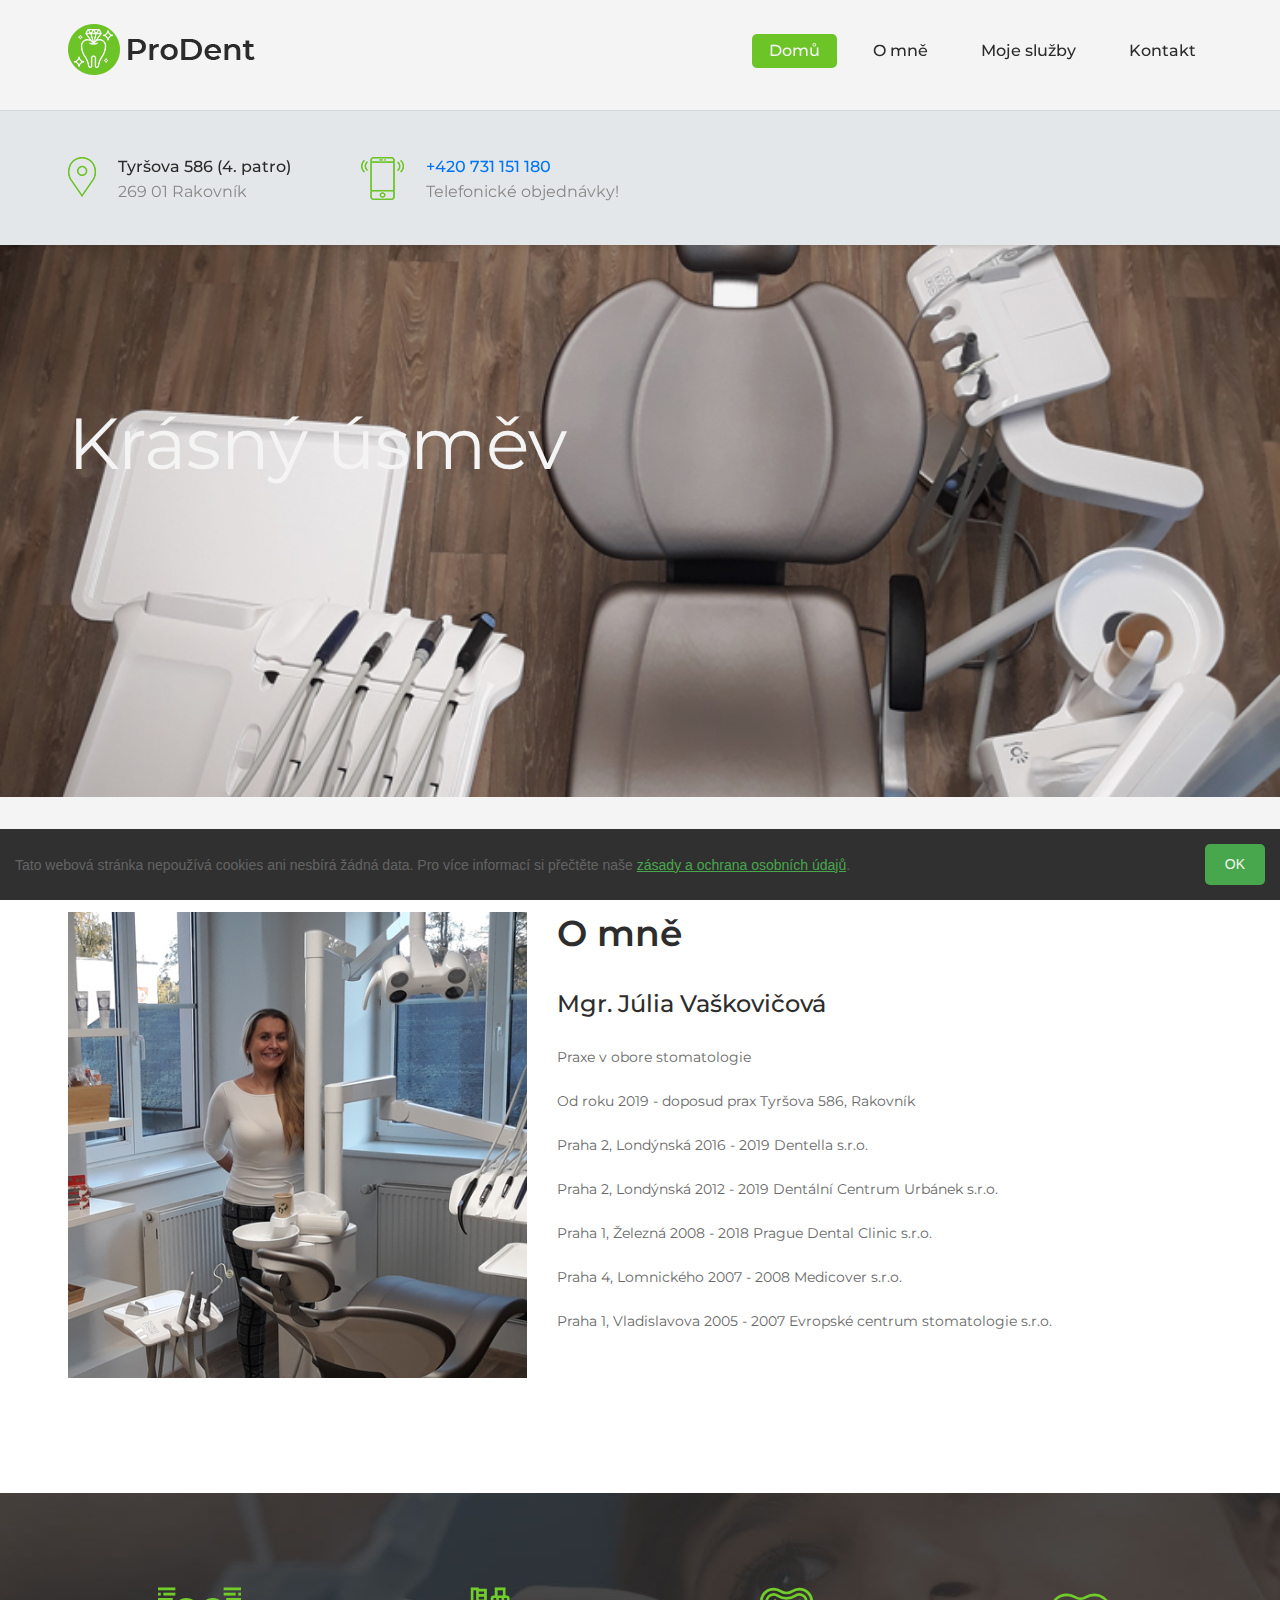
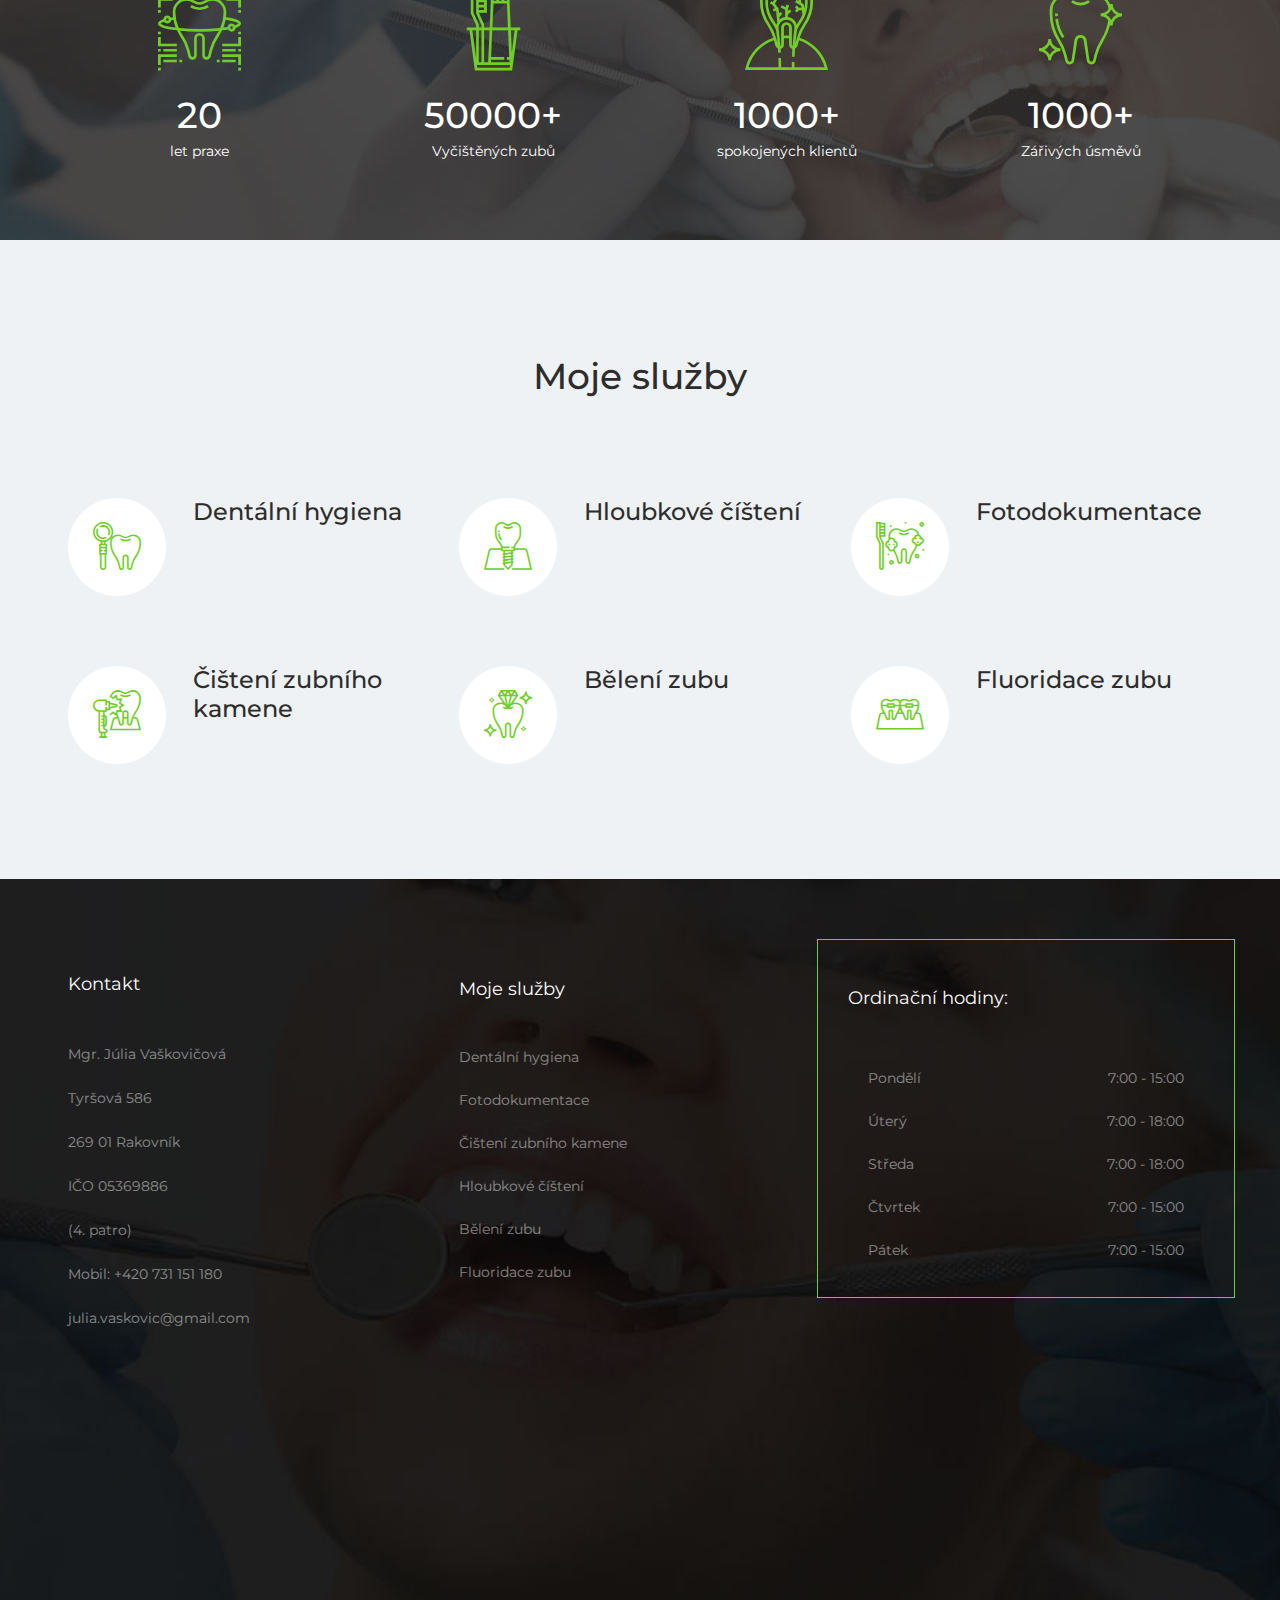
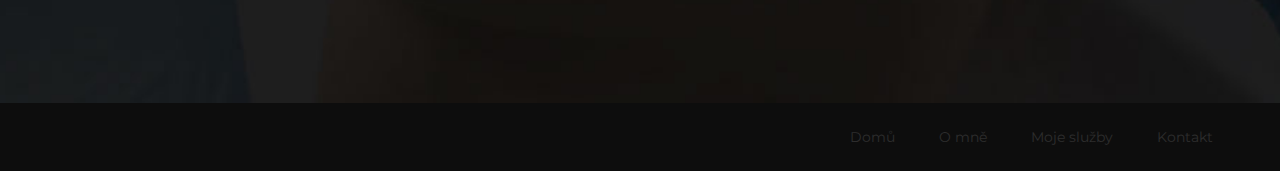
==== index.html @ 713c908b "Add files via upload" ====
<!DOCTYPE html>
<html lang="cs">
<head>
    <title>Dentální hygiena - Mgr. Júlia Vaškovičová</title>
    <meta charset="UTF-8">
    <meta name="description" content="Dentální hygiena v centru Rakovníka. Mějte krásné zuby díky dentální hygieně pro dospělé a děti. Příjemné prostředí, individuální přístup. Mobil 731 151 180">
    <meta name="keywords" content="dentální hygiena, dentální hygiena v Rakovníku">
    <meta name="viewport" content="width=device-width, initial-scale=1.0">
    <!-- Favicon -->   
    <link href="img/favicon.ico" rel="shortcut icon"/>

    <!-- Google Font -->   
    <link href="https://fonts.googleapis.com/css?family=Montserrat:400,400i,500,500i,600,600i,700,700i" rel="stylesheet">

    <!-- Stylesheets -->
    <link rel="stylesheet" href="css/bootstrap.min.css"/>
    <link rel="stylesheet" href="css/font-awesome.min.css"/>
    <link rel="stylesheet" href="css/flaticon.css"/>
    <link rel="stylesheet" href="css/owl.carousel.css"/>
    <link rel="stylesheet" href="css/style.css"/>
    <link rel="stylesheet" href="css/animate.css"/>

    <!--[if lt IE 9]>
      <script src="https://oss.maxcdn.com/html5shiv/3.7.2/html5shiv.min.js"></script>
      <script src="https://oss.maxcdn.com/respond/1.4.2/respond.min.js"></script>
    <![endif]-->
</head>
<body>
	<!-- Page Preloder -->
	<div id="preloder">
		<div class="loader"></div>
	</div>
	
	<!-- Header section -->
	<header class="header-section">
		<div class="container">
			<!-- Site Logo -->
			<a href="https://dentalnihygienarakovnik.cz" class="site-logo">
				<img src="img/logo.png" alt="">
			</a>
			<!-- responsive -->
			<div class="nav-switch">
				<i class="fa fa-bars"></i>
			</div>
			<!-- Main Menu -->
			<ul class="main-menu">
				<li class="active"><a href="index.html" >Domů</a></li>
				<li><a href="#o-mne">O mně</a></li>
				<li><a href="#moje-sluzby">Moje služby</a></li>
				<li><a href="#kontakt">Kontakt</a></li>
			</ul>
		</div>
		<div class="header-info">
			<div class="container">
				<div class="row">
					<div class="col-lg-3 col-md-6 hi-item">
						<div class="hs-icon">
							<img src="img/icons/map-marker.png" alt="">
						</div>
                          <a href="https://www.google.com/maps/search/?api=1&query=Tyršova+586,+269+01+Rakovník" target="_blank">
                              <div class="hi-content">
                                  <h6>Tyršova 586 (4. patro)</h6>
                                  <p>269 01 Rakovník</p>
                              </div>
                          </a>
					</div>
					<div class="col-lg-3 col-md-6 hi-item">
						<div class="hs-icon">
							<img src="img/icons/phone.png" alt="">
						</div>
						<div class="hi-content">
							<h6><a href="tel:+420 731 151 180">+420 731 151 180</h6>
							<p>Telefonické objednávky!</p>
						</div>
					</div>
				</div>
			</div>
		</div>
	</header>
	<!-- Header section end -->
                                                                                                                                                                                                                                  
	<!-- Hero section -->
	<section class="hero-section">
		<div class="hero-slider owl-carousel">

			<div class="hs-item set-bg text-white" data-setbg="img/slide-1.jpg">
				<div class="container">
					<div class="row">
						<div class="col-xl-7">
							<h2>Krásný úsměv</h2>
							

						</div>
					</div>
				</div>
			</div>
		</div>
	</section>
	<!-- Hero section end -->

	<!-- About section -->
	<section class="about-section spad">
		<div class="container">
			<div class="row">
				<div class="col-lg-5">
					<img src="img/about.jpg" alt="">
				</div>
				<div class="col-lg-7 about-text">
					<h2 id="o-mne">O mně</h2> 
            <h4> Mgr. Júlia Vaškovičová </h4></br>
			<p>Praxe v obore stomatologie</p>
            <p>Od roku 2019 - doposud prax Tyršova 586, Rakovník</p>
            <p>Praha 2,  Londýnská      2016  - 2019 Dentella s.r.o.</p>
            <p>Praha 2, Londýnská       2012 - 2019  Dentální Centrum Urbánek s.r.o.</p>
            <p>Praha 1, Železná            2008  - 2018 Prague Dental Clinic s.r.o.</p>
            <p>Praha 4, Lomnického    2007 - 2008  Medicover s.r.o.</p>
            <p>Praha 1,  Vladislavova  2005 - 2007 Evropské centrum stomatologie s.r.o.</p>
				</div>
			</div>
		</div>
	</section>
	<!-- About section end -->


	<!-- Facts section -->
	<section class="facts-section set-bg" data-setbg="img/facts-bg.jpg">
		<div class="container">
			<div class="row">
				<div class="col-md-3 col-sm-6 fact">
					<i class="flaticon-003-tooth-3"></i>
					<h2>20</h2>
					<p>let praxe</p>
				</div>
				<div class="col-md-3 col-sm-6 fact">
					<i class="flaticon-002-toothbrush-1"></i>
					<h2>50000+</h2>
					<p>Vyčištěných zubů</p>
				</div>
				<div class="col-md-3 col-sm-6 fact">
					<i class="flaticon-030-tooth"></i>
					<h2>1000+</h2>
					<p>spokojených klientů</p>
				</div>
				<div class="col-md-3 col-sm-6 fact">
					<i class="flaticon-023-tooth-1"></i>
					<h2>1000+</h2>
					<p>Zářivých úsměvů</p>
				</div>
			</div>
		</div>
	</section>
	<!-- Facts section end -->

	<!-- Services section -->
	<section class="services-section spad">
		<div class="container">
			<div class="section-title text-center">
				<h2 id="moje-sluzby">Moje služby</h2>
			</div>
			<div class="row">
				<div class="col-lg-4 col-md-6 service">
					<div class="service-icon">
						<i class="flaticon-020-decay"></i>
					</div>
					<div class="service-content">
						<h4>Dentální hygiena</h4>
					<!--	<p>Lorem ipsum dolor sit amet, consectetur adipiscing elit. Duis sem per venenatis turpis.</p>  -->
					</div>
				</div>
				<div class="col-lg-4 col-md-6 service">
					<div class="service-icon">
						<i class="flaticon-011-implants"></i>
					</div>
					<div class="service-content">
						<h4>Hloubkové číštení</h4>
					<!--		<p>Phasellus vehicula tempus orci vel consequat. Nullam lorem sem, viverra a rutrum sed.</p>  -->
					</div>
				</div>
				<div class="col-lg-4 col-md-6 service">
					<div class="service-icon">
						<i class="flaticon-024-toothbrush"></i>
					</div>
					<div class="service-content">
						<h4>Fotodokumentace</h4>
				<!--		<p>Lorem ipsum dolor sit amet, consectetur adipiscing elit. Duis sem per venenatis turpis,</p>   -->
					</div>
				</div>
				<div class="col-lg-4 col-md-6 service">
					<div class="service-icon">
						<i class="flaticon-019-dentist"></i>
					</div>
					<div class="service-content">
						<h4>Čištení zubního kamene</h4>
			<!--			<p>Phasellus vehicula tempus orci vel consequat. Nullam lorem sem, viverra a rutrum sed.</p>     -->
					</div>
				</div>
				<div class="col-lg-4 col-md-6 service">
					<div class="service-icon">
						<i class="flaticon-001-tooth-4"></i>
					</div>
					<div class="service-content">
						<h4>Bělení zubu</h4>
				<!--			<p>Lorem ipsum dolor sit amet, consectetur adipiscing elit. Duis sem per venenatis turpis,</p>     -->
					</div>
				</div>
				<div class="col-lg-4 col-md-6 service">
					<div class="service-icon">
						<i class="flaticon-029-braces"></i>
					</div>
					<div class="service-content">
						<h4>Fluoridace zubu</h4>
			<!--					<p>Nullam lorem sem, viverra a rutru m sed, gravida mattis magna. Suspendisse vitae commodo.</p>        -->
					</div>
				</div>
			</div>
		</div>
	</section>
	<!-- Services section end -->




	<!-- Footer top section -->
	<section class="footer-top-section set-bg" data-setbg="img/footer-bg.jpg">
		<div class="container">
			<div class="row">
				<div class="col-lg-4">
					<div class="footer-widget">
                        <div class="fw-about">
                            <h5 class="fw-title" id="kontakt">Kontakt</h5>
                            <p>Mgr. Júlia Vaškovičová</p>
                            <p>
                                <a href="https://www.google.com/maps/search/?api=1&query=Tyršová+586,+269+01+Rakovník" target="_blank" style="color: white; text-decoration: none;">
                                    Tyršová 586
                                </a>
                            </p>
                            <p>269 01 Rakovník</p>
                            <p>IČO 05369886</p>
                            <p>(4. patro)</p>
                            <p><a href="tel:+420731151180" style="color:white">Mobil: +420 731 151 180</a></p>
                            <p style="color: white;">
                                <a href="mailto:julia.vaskovic@gmail.com" style="color: white; text-decoration: none;">julia.vaskovic@gmail.com</a>
                            </p>
                            <p>
                                <iframe src="https://www.google.com/maps/embed?pb=!1m18!1m12!1m3!1d2559.147606655389!2d13.729676316069922!3d50.10224407942878!2m3!1f0!2f0!3f0!3m2!1i1024!2i768!4f13.1!3m3!1m2!1s0x470a4ec616fa515b%3A0x685caade0115d091!2zVHlyxaFvdmEgNTg2LCBSYWtvdm7DrWsgSUksIDI2OSAwMSBSYWtvdm7DrWs!5e0!3m2!1sen!2scz!4v1572909263749!5m2!1sen!2scz" width="300" height="250" frameborder="0" style="border:0;" allowfullscreen=""></iframe>
                            </p>
                        </div>
					</div>
				</div>
				<div class="col-lg-3 col-md-5">
					<div class="footer-widget">
						<div class="fw-links">
							<h5 class="fw-title">Moje služby</h5>
							<ul>
								<li><a href="">Dentální hygiena</a></li>
								<li><a href="">Fotodokumentace</a></li>
								<li><a href="">Čištení zubního kamene</a></li>
								<li><a href="">Hloubkové číštení</a></li>
								<li><a href="">Bělení zubu</a></li>
								<li><a href="">Fluoridace zubu</a></li>
							</ul>
						</div>
					</div>
				</div>
				<div class="col-lg-5 col-md-7">
					<div class="footer-widget">
						<div class="fw-timetable">
							<div class="fw-title">Ordinační hodiny:</div>
							<div class="timetable-content">
								<table>
									<tr>
										<td>Pondělí</td>
										<td>7:00 - 15:00</td>
									</tr>
									<tr>
										<td>Úterý</td>
										<td>7:00 - 18:00</td>
									</tr>
									<tr>
										<td>Středa</td>
										<td>7:00 - 18:00</td>
									</tr>
									<tr>
										<td>Čtvrtek</td>
										<td>7:00 - 15:00</td>
									</tr>
									<tr>
										<td>Pátek</td>
										<td>7:00 - 15:00</td>
									</tr>
								</table>
							</div>
						</div>
					</div>
				</div>
			</div>
		</div>
	</section>
	<!-- Footer top section end -->


	<!-- Footer section -->
	<footer class="footer-section">
		<div class="container">
			<ul class="footer-menu">
				<li><a href="index.html">Domů</a></li>
				<li><a href="#o-mne">O mně</a></li>
				<li><a href="#moje-sluzby">Moje služby</a></li>
				<li><a href="#kontakt">Kontakt</a></li>
			</ul>

		</div>
	</footer>
	<!-- Footer top section end -->
                                                

	<!--====== Javascripts & Jquery ======-->
	<script src="js/jquery-3.2.1.min.js"></script>
	<script src="js/bootstrap.min.js"></script>
	<script src="js/owl.carousel.min.js"></script>
	<script src="js/circle-progress.min.js"></script>
	<script src="js/main.js"></script>
    
    <!--=========Cookie info ==========-->
<div id="cookieBanner" style="position: fixed; bottom: 0; left: 0; right: 0; background-color: #333; color: #fff; padding: 15px; display: flex; justify-content: space-between; align-items: center; z-index: 1000; font-family: Arial, sans-serif; font-size: 14px;">
    <p style="margin: 0;">
        Tato webová stránka nepoužívá cookies ani nesbírá žádná data. Pro více informací si přečtěte naše 
        <a href="/ochrana-zasady.html" style="color: #4CAF50; text-decoration: underline;">zásady a ochrana osobních údajů</a>.
    </p>
    <button onclick="document.getElementById('cookieBanner').style.display='none';" style="background-color: #4CAF50; color: white; border: none; padding: 10px 20px; cursor: pointer; border-radius: 5px;">OK</button>
</div>
    </body>
</html>
---- css/flaticon.css ----
/*
  	Flaticon icon font: Flaticon
  	Creation date: 14/05/2018 08:35
  	*/

@font-face {
  font-family: "Flaticon";
  src: url("../icon-fonts/Flaticon.eot");
  src: url("../icon-fonts/Flaticon.eot?#iefix") format("embedded-opentype"),
       url("../icon-fonts/Flaticon.woff") format("woff"),
       url("../icon-fonts/Flaticon.ttf") format("truetype"),
       url("../icon-fonts/Flaticon.svg#Flaticon") format("svg");
  font-weight: normal;
  font-style: normal;
}

@media screen and (-webkit-min-device-pixel-ratio:0) {
  @font-face {
    font-family: "Flaticon";
    src: url("../icon-fonts/Flaticon.svg#Flaticon") format("svg");
  }
}

[class^="flaticon-"]:before, [class*=" flaticon-"]:before,
[class^="flaticon-"]:after, [class*=" flaticon-"]:after {   
  font-family: Flaticon;
  font-style: normal;
}

.flaticon-001-tooth-4:before { content: "\f100"; }
.flaticon-002-toothbrush-1:before { content: "\f101"; }
.flaticon-003-tooth-3:before { content: "\f102"; }
.flaticon-004-syringe:before { content: "\f103"; }
.flaticon-005-tooth-2:before { content: "\f104"; }
.flaticon-006-dentist-tools-1:before { content: "\f105"; }
.flaticon-007-computer-1:before { content: "\f106"; }
.flaticon-008-protection:before { content: "\f107"; }
.flaticon-009-mouthwash:before { content: "\f108"; }
.flaticon-010-mirror:before { content: "\f109"; }
.flaticon-011-implants:before { content: "\f10a"; }
.flaticon-012-hygiene:before { content: "\f10b"; }
.flaticon-013-dental-drill:before { content: "\f10c"; }
.flaticon-014-gum:before { content: "\f10d"; }
.flaticon-015-floss:before { content: "\f10e"; }
.flaticon-016-extraction:before { content: "\f10f"; }
.flaticon-017-pill:before { content: "\f110"; }
.flaticon-018-dentist-1:before { content: "\f111"; }
.flaticon-019-dentist:before { content: "\f112"; }
.flaticon-020-decay:before { content: "\f113"; }
.flaticon-021-molar-crown:before { content: "\f114"; }
.flaticon-022-computer:before { content: "\f115"; }
.flaticon-023-tooth-1:before { content: "\f116"; }
.flaticon-024-toothbrush:before { content: "\f117"; }
.flaticon-025-health-report:before { content: "\f118"; }
.flaticon-026-dentist-chair:before { content: "\f119"; }
.flaticon-027-caries:before { content: "\f11a"; }
.flaticon-028-dentist-tools:before { content: "\f11b"; }
.flaticon-029-braces:before { content: "\f11c"; }
.flaticon-030-tooth:before { content: "\f11d"; }
---- css/style.css ----
/* =================================
------------------------------------
  ProDent - Dentist Template
  Version: 1.0
 ------------------------------------ 
 ====================================*/

/*----------------------------------------*/

/* Template default CSS
/*----------------------------------------*/

html,
body {
  height: 100%;
  font-family: 'Montserrat', sans-serif;
  -webkit-font-smoothing: antialiased;
  font-smoothing: antialiased;
}

h1,
h2,
h3,
h4,
h5,
h6 {
  margin: 0;
  color: #2d2d2d;
  font-weight: 500;
}

h1 {
  font-size: 70px;
}

h2 {
  font-size: 36px;
}

h3 {
  font-size: 30px;
}

h4 {
  font-size: 24px;
}

h5 {
  font-size: 18px;
}

h6 {
  font-size: 16px;
}

p {
  font-size: 14px;
  color: #696969;
  line-height: 2;
}

img {
  max-width: 100%;
}

input:focus,
select:focus,
button:focus,
textarea:focus {
  outline: none;
}

a:hover,
a:focus {
  text-decoration: none;
  outline: none;
}

ul,
ol {
  padding: 0;
  margin: 0;
}

/*---------------------
  Helper CSS
-----------------------*/

.section-title {
  margin-bottom: 100px;
}

.set-bg {
  background-repeat: no-repeat;
  background-size: cover;
  background-position: top center;
}

.spad {
  padding-top: 115px;
  padding-bottom: 115px;
}

.text-white h1,
.text-white h2,
.text-white h3,
.text-white h4,
.text-white h5,
.text-white h6,
.text-white p,
.text-white span,
.text-white li,
.text-white a {
  color: #fff;
}

/*---------------------
  Commom elements
-----------------------*/

/* buttons */

.site-btn {
  display: inline-block;
  border: none;
  font-size: 16px;
  font-weight: 400;
  color: #fff;
  min-width: 175px;
  padding: 18px 15px;
  border-radius: 5px;
  background: #71cd29;
  cursor: pointer;
  text-align: center;
}

.site-btn:hover {
  color: #fff;
}

.site-btn.sb-light {
  background: #fff;
  color: #2d2d2d;
}

.site-btn.sb-light:hover {
  color: #2d2d2d;
}

.site-btn.sb-dark {
  background: #2d2d2d;
  color: #71cd29;
}

.site-btn.sb-dark:hover {
  color: #71cd29;
}

.site-btn.sb-blue {
  background: #43afda;
}

.site-btn.sb-line {
  background: transparent;
  border: 2px solid #71cd29;
  padding: 15px 15px;
  color: #71cd29;
}

.site-btn.sb-line:hover {
  color: #71cd29;
}

/* Preloder */

#preloder {
  position: fixed;
  width: 100%;
  height: 100%;
  top: 0;
  left: 0;
  z-index: 999999;
  background: #000;
}

.loader {
  width: 40px;
  height: 40px;
  position: absolute;
  top: 50%;
  left: 50%;
  margin-top: -13px;
  margin-left: -13px;
  border-radius: 60px;
  animation: loader 0.8s linear infinite;
  -webkit-animation: loader 0.8s linear infinite;
}

@keyframes loader {
  0% {
    -webkit-transform: rotate(0deg);
    transform: rotate(0deg);
    border: 4px solid #f44336;
    border-left-color: transparent;
  }
  50% {
    -webkit-transform: rotate(180deg);
    transform: rotate(180deg);
    border: 4px solid #673ab7;
    border-left-color: transparent;
  }
  100% {
    -webkit-transform: rotate(360deg);
    transform: rotate(360deg);
    border: 4px solid #f44336;
    border-left-color: transparent;
  }
}

@-webkit-keyframes loader {
  0% {
    -webkit-transform: rotate(0deg);
    border: 4px solid #f44336;
    border-left-color: transparent;
  }
  50% {
    -webkit-transform: rotate(180deg);
    border: 4px solid #673ab7;
    border-left-color: transparent;
  }
  100% {
    -webkit-transform: rotate(360deg);
    border: 4px solid #f44336;
    border-left-color: transparent;
  }
}

.elements-section {
  padding-top: 50px;
}

.el-title {
  margin-bottom: 55px;
}

.element {
  margin-bottom: 100px;
}

/* Accordion */

.accordion-area .panel {
  margin-bottom: 9px;
}

.accordion-area .panel-link:after {
  content: "+";
  position: absolute;
  font-size: 16px;
  right: 25px;
  top: 50%;
  color: #2d2d2d;
  line-height: 16px;
  margin-top: -8px;
  margin-left: -4px;
}

.accordion-area .panel-header .panel-link.active {
  background: #71cd29;
}

.accordion-area .panel-header .panel-link.collapsed {
  background: #eff2f4;
}

.accordion-area .panel-header .panel-link.collapsed:after {
  content: "+";
}

.accordion-area .panel-link.active:after {
  content: "-";
  margin-top: -10px;
}

.accordion-area .panel-link {
  text-align: left;
  position: relative;
  width: 100%;
  padding: 23px 40px;
  padding-left: 27px;
  font-size: 16px;
  font-weight: 500;
  background: #eff2f4;
  color: #2d2d2d;
  line-height: 1;
  cursor: pointer;
  border: none;
}

.accordion-area .panel-body {
  padding: 0;
  padding-top: 20px;
}

.accordion-area .panel-body img {
  margin-bottom: 10px;
}

.accordion-area .panel-body p {
  margin-bottom: 10px;
  line-height: 2;
}

/* tab */

.tab-element .nav-tabs {
  border-bottom: none;
}

.tab-element .nav-tabs .nav-link {
  border-radius: 0;
  font-size: 16px;
  color: #2d2d2d;
  font-weight: 500;
  border: none;
  padding: 19px 15px;
  margin-right: 6px;
  background: #eff2f4;
  margin-bottom: 10px;
  -webkit-transition: all 0.3s;
  -o-transition: all 0.3s;
  transition: all 0.3s;
}

.tab-element .nav-tabs .nav-item:last-child .nav-link {
  margin-right: 0;
}

.tab-element .nav-tabs .nav-link.active {
  background: #71cd29;
  padding: 19px 24px;
}

.tab-element .tab-pane {
  padding-top: 12px;
}

.tab-element .tab-pane img {
  margin-bottom: 20px;
}

.tab-element .tab-pane p {
  margin-bottom: 0;
}

/* Circle progress */

.circle-progress {
  text-align: center;
  display: block;
  position: relative;
  margin-bottom: 30px;
}

.circle-progress canvas {
  -webkit-transform: rotate(90deg);
  -ms-transform: rotate(90deg);
  transform: rotate(90deg);
}

.circle-progress .progress-info {
  position: absolute;
  width: 100%;
  top: 50%;
  margin-top: -30px;
}

.circle-progress .progress-info h2 {
  font-size: 36px;
}

.circle-progress .progress-info p {
  font-size: 14px;
  margin-bottom: 0;
  line-height: normal;
}

.cp-item {
  text-align: center;
}

.cp-item h4 {
  font-size: 14px;
  color: #7e7e7e;
}

/* Fact */

.fact {
  text-align: center;
}

.fact i {
  color: #71cd29;
  font-size: 83px;
}

/* Icon box */

.iconbox-icon {
  width: 98px;
  height: 98px;
  background: #fff;
  font-size: 48px;
  display: -webkit-inline-box;
  display: -ms-inline-flexbox;
  display: inline-flex;
  -webkit-box-align: center;
  -ms-flex-align: center;
  align-items: center;
  -webkit-box-pack: center;
  -ms-flex-pack: center;
  justify-content: center;
  border-radius: 50%;
  color: #71cd29;
  background: #eff2f4;
  float: left;
  -webkit-transition: all 0.4s;
  -o-transition: all 0.4s;
  transition: all 0.4s;
}

.iconbox-content {
  padding-left: 125px;
}

.iconbox-content h4 {
  margin-bottom: 15px;
}

.iconbox-content p {
  margin-bottom: 0;
}

.iconbox {
  margin-bottom: 70px;
}

.iconbox:hover .iconbox-icon {
  background: #71cd29;
  color: #fff;
}

/*------------------
  Header section
---------------------*/

.header-section>.container {
  padding-top: 24px;
  padding-bottom: 35px;
}

.site-logo {
  display: inline-block;
}

.nav-switch {
  display: none;
}

.main-menu {
  list-style: none;
  display: inline-block;
  padding-top: 10px;
  float: right;
}

.main-menu li {
  display: inline;
}

.main-menu li a {
  display: inline-block;
  font-size: 16px;
  color: #2d2d2d;
  position: relative;
  padding: 5px 17px;
  border-radius: 5px;
  margin-left: 15px;
  font-weight: 500;
}

.main-menu li a:hover {
  color: #71cd29;
}

.main-menu li.active a {
  background: #71cd29;
  color: #fff;
}

.main-menu li.active a:hover {
  color: #fff;
}

.header-info {
  padding-top: 46px;
  padding-bottom: 7px;
  border-top: 1px solid #dce1e5;
  background: #eff2f4;
}

.hi-item {
  margin-bottom: 30px;
}

.hi-item .hs-icon {
  float: left;
  margin-right: 22px;
}

.hi-item .hi-content {
  padding-left: 40px;
}

.hi-item .hi-content p {
  font-size: 16px;
  color: #8e8e8e;
  margin-bottom: 0;
}

/*------------------
  Hero section
---------------------*/

.hero-slider .owl-dots {
  max-width: 1145px;
  margin: -54px auto 0;
  display: -webkit-box;
  display: -ms-flexbox;
  display: flex;
  z-index: 5;
  position: relative;
}

.hero-slider .owl-dots .owl-dot {
  display: -webkit-inline-box;
  display: -ms-inline-flexbox;
  display: inline-flex;
  height: 33px;
  min-width: 33px;
  -webkit-box-align: center;
  -ms-flex-align: center;
  align-items: center;
  -webkit-box-pack: center;
  -ms-flex-pack: center;
  justify-content: center;
  font-size: 14px;
  color: #fff;
  margin-bottom: 21px;
}

.hero-slider .owl-dots .owl-dot.active {
  background: #71cd29;
}

.hs-item {
  height: 697px;
  display: -webkit-box;
  display: -ms-flexbox;
  display: flex;
  -webkit-box-align: center;
  -ms-flex-align: center;
  align-items: center;
}

.hs-item h2 {
  font-weight: 400;
  font-size: 72px;
  margin-bottom: 10px;
  position: relative;
  top: 50px;
  opacity: 0;
}

.hs-item p {
  position: relative;
  top: 50px;
  opacity: 0;
}

.hs-item .site-btn {
  margin-top: 45px;
  position: relative;
  top: 50px;
  opacity: 0;
}

.owl-item.active .hs-item h2,
.owl-item.active .hs-item p,
.owl-item.active .hs-item .site-btn {
  top: 0;
  opacity: 1;
}

.owl-item.active .hs-item h2 {
  -webkit-transition: all 0.5s ease 0.6s;
  transition: all 0.5s ease 0.6s;
}

.owl-item.active .hs-item p {
  -webkit-transition: all 0.5s ease 0.8s;
  transition: all 0.5s ease 0.8s;
}

.owl-item.active .hs-item .site-btn {
  -webkit-transition: all 0.5s ease 1s;
  transition: all 0.5s ease 1s;
}

/*------------------
  Banner
---------------------*/

.banner-section {
  background: #71cd29;
  padding-top: 57px;
  padding-bottom: 40px;
}

.banner-text h4 {
  font-weight: 700;
  margin-bottom: 5px;
}

.banner-text p {
  font-size: 12px;
  font-style: italic;
}

/*---------------------
  About Section
-----------------------*/

.about-text h2 {
  font-weight: 600;
  margin-bottom: 35px;
}

/*---------------------
  Facts Section
-----------------------*/

.facts-section {
  padding: 74px 0;
}

.facts-section .container {
  margin-bottom: -15px;
}

.facts-section .fact p,
.facts-section .fact h2 {
  color: #fff;
}

/*---------------------
  Services Section
-----------------------*/

.services-section .container {
  margin-bottom: -70px;
}

.services-section {
  background: #eff2f4;
}

.service-icon {
  width: 98px;
  height: 98px;
  background: #fff;
  font-size: 48px;
  display: -webkit-inline-box;
  display: -ms-inline-flexbox;
  display: inline-flex;
  -webkit-box-align: center;
  -ms-flex-align: center;
  align-items: center;
  -webkit-box-pack: center;
  -ms-flex-pack: center;
  justify-content: center;
  border-radius: 50%;
  color: #71cd29;
  float: left;
  -webkit-transition: all 0.4s;
  -o-transition: all 0.4s;
  transition: all 0.4s;
}

.service-content {
  padding-left: 125px;
}

.service-content h4 {
  margin-bottom: 15px;
}

.service-content p {
  margin-bottom: 0;
}

.service {
  margin-bottom: 70px;
}

.service:hover .service-icon {
  background: #71cd29;
  color: #fff;
}

/*------------------
  Gallery section
---------------------*/

.gallery-section img {
  border: 1px solid #fff;
}

/*----------------------
  Testimonials Section
------------------------*/

.testimonials-warp {
  max-width: 1535px;
  margin: 0 auto;
  padding: 0 15px;
}

.testimonials-slider .owl-prev {
  display: none;
}

.testimonials-slider .owl-nav button.owl-next {
  width: 50px;
  height: 50px;
  position: absolute;
  right: -150px;
  top: 150px;
  background: #71cd29;
  display: -webkit-box;
  display: -ms-flexbox;
  display: flex;
  -webkit-box-align: center;
  -ms-flex-align: center;
  align-items: center;
  -webkit-box-pack: center;
  -ms-flex-pack: center;
  justify-content: center;
  color: #fff;
  z-index: 99;
}

.testimonial-item {
  -webkit-transform: scale(1);
  -ms-transform: scale(1);
  transform: scale(1);
  -webkit-transition: all 0.3s ease 0s;
  -o-transition: all 0.3s ease 0s;
  transition: all 0.3s ease 0s;
  -webkit-transform-origin: center;
  -ms-transform-origin: center;
  transform-origin: center;
}

.testimonial-item .ts-content {
  background: #eff2f4;
  padding: 60px 23px 35px;
  text-align: center;
  position: relative;
  margin-top: 90px;
  margin-bottom: 15px;
}

.testimonial-item .ts-content p {
  font-size: 12px;
  margin-bottom: 35px;
  font-style: italic;
}

.testimonial-item .ts-content h6 {
  font-size: 17px;
}

.testimonial-item .ts-content span {
  color: #71cd29;
  font-size: 12px;
  font-weight: 500;
}

.testimonial-item .ts-content:after {
  position: absolute;
  content: "";
  width: 0;
  height: 0;
  bottom: -13px;
  left: 50%;
  margin-left: -8px;
  border-left: 8px solid transparent;
  border-right: 8px solid transparent;
  border-top: 13px solid #eff2f4;
}

.testimonial-item .quta {
  position: absolute;
  width: 42px;
  height: 42px;
  left: 50%;
  top: -21px;
  margin-left: -21px;
  background: #2d2d2d;
  color: #fff;
  display: -webkit-box;
  display: -ms-flexbox;
  display: flex;
  -webkit-box-align: center;
  -ms-flex-align: center;
  align-items: center;
  -webkit-box-pack: center;
  -ms-flex-pack: center;
  justify-content: center;
  font-size: 28px;
  padding-top: 15px;
  border-radius: 50%;
}

.testimonial-item .author-pic {
  width: 66px;
  height: 66px;
  border-radius: 50%;
  margin: 25px auto 0;
}

.owl-item.center .testimonial-item {
  -webkit-transform: scale(1.33);
  -ms-transform: scale(1.33);
  transform: scale(1.33);
  -webkit-transform-origin: bottom center;
  -ms-transform-origin: bottom center;
  transform-origin: bottom center;
}

.owl-item.center .testimonial-item .ts-content {
  margin-top: 165px;
}

.owl-item.center .testimonial-item .ts-content p {
  font-size: 11px;
}

.owl-item.center .testimonial-item .author-pic {
  width: 62px;
  height: 62px;
}

.owl-item.center .testimonial-item .quta {
  background: #71cd29;
}

/*--------------------
  Newsletter section
---------------------*/

.newsletter-section {
  background: #71cd29;
  padding-top: 57px;
  padding-bottom: 40px;
}

.banner-text h4 {
  font-weight: 700;
  margin-bottom: 5px;
}

.banner-text p {
  font-size: 12px;
  font-style: italic;
}

.newsletter-form {
  position: relative;
}

.newsletter-form input {
  width: 100%;
  height: 60px;
  border: none;
  background: #fff;
  border-radius: 5px;
  font-size: 12px;
  padding-left: 35px;
  padding-right: 166px;
}

.newsletter-form .site-btn {
  position: absolute;
  top: 0;
  right: 0;
  height: 100%;
}

.newsletter-form ::-webkit-input-placeholder {
  font-style: italic;
}

.newsletter-form :-ms-input-placeholder {
  font-style: italic;
}

.newsletter-form ::-ms-input-placeholder {
  font-style: italic;
}

.newsletter-form ::placeholder {
  font-style: italic;
}

/*--------------------
  Footer top section
---------------------*/

.footer-top-section {
  padding-top: 60px;
  padding-bottom: 80px;
}

.footer-widget .fw-title {
  font-size: 18px;
  color: #fff;
  margin-bottom: 45px;
  font-weight: 400;
  padding-top: 15px;
}

.footer-widget .fw-about {
  padding-top: 20px;
}

.footer-widget .fw-about img {
  margin-bottom: 33px;
}

.footer-widget .fw-about p {
  color: #fff;
  opacity: 0.48;
}

.footer-widget .fw-links {
  padding-top: 25px;
}

.footer-widget ul {
  list-style: none;
}

.footer-widget ul li a {
  font-size: 14px;
  color: #fff;
  opacity: 0.48;
  display: inline-block;
  margin-bottom: 20px;
}

.footer-widget ul li a:hover {
  color: #71cd29;
}

.footer-widget .fw-social {
  padding-top: 40px;
}

.footer-widget .fw-social a {
  color: #fff;
  display: inline-block;
  margin-right: 30px;
  font-size: 14px;
}

.footer-widget .fw-timetable {
  border: 1px solid #71cd29;
  padding: 45px 30px 25px;
  max-width: 418px;
  margin-left: auto;
  position: relative;
  right: -23px;
}

.footer-widget .fw-timetable .fw-title {
  padding-top: 0;
}

.footer-widget .fw-timetable .timetable-content {
  padding: 0 20px;
}

.footer-widget .fw-timetable table {
  width: 100%;
  padding-left: 17px;
}

.footer-widget .fw-timetable table tr:hover td {
  color: #71cd29;
}

.footer-widget .fw-timetable table td {
  color: #fff;
  opacity: 0.48;
  font-size: 14px;
  padding: 11px 0;
}

.footer-widget .fw-timetable table td:nth-child(2) {
  text-align: right;
}

/*--------------------
  Footer section
---------------------*/

.footer-section {
  background: #0d0d0d;
  overflow: hidden;
  padding: 22px 0px;
}

.footer-menu {
  list-style: none;
  float: right;
}

.footer-menu li {
  display: inline;
}

.footer-menu li a {
  display: inline-block;
  font-size: 14px;
  color: #2d2d2d;
  margin-left: 40px;
}

.footer-menu li a:hover {
  color: #71cd29;
}

.copyright {
  float: left;
  color: #343434;
  font-size: 12px;
  padding-top: 4px;
}

.copyright a {
  color: #71cd29;
  font-weight: 600;
  opacity: 0.5;
}

/*------------------
  Page
---------------------*/

.page-info-section {
  height: 176px;
  position: relative;
  display: -webkit-box;
  display: -ms-flexbox;
  display: flex;
  -webkit-box-align: center;
  -ms-flex-align: center;
  align-items: center;
}

.page-info-section h2 {
  position: relative;
  z-index: 5;
  color: #fff;
  font-size: 60px;
  font-weight: 400;
}

.page-info-section:after {
  position: absolute;
  content: "";
  width: 100%;
  height: 100%;
  left: 0;
  top: 0;
  background-color: #1b9ed2;
  background-image: url("../img/pattren.png");
  background-repeat: repeat;
  opacity: 0.81;
}

/*------------------
  About Page
---------------------*/

.intro-text h2 {
  margin-bottom: 45px;
}

.intro-text p {
  margin-bottom: 35px;
}

.featured-section {
  position: relative;
}

.featured-section .featured-bg {
  position: absolute;
  width: 50%;
  height: 100%;
  right: 0;
  top: 0;
}

.featured-box {
  background: #f4f8fb;
  padding-left: 140px;
  padding-right: 110px;
  padding-top: 135px;
  padding-bottom: 100px;
}

.feature-item {
  margin-bottom: 50px;
}

.feature-item:last-child {
  margin-bottom: 0;
}

.feature-item i {
  float: left;
  font-size: 80px;
  line-height: 80px;
  color: #71cd29;
}

.feature-item .fi-content {
  padding-left: 125px;
}

.feature-item .fi-content h4 {
  margin-bottom: 18px;
}

.feature-item .fi-content p {
  margin-bottom: 0px;
}

.doctor-item {
  padding-top: 90px;
  text-align: center;
}

.doctor-item.di-bg {
  padding-top: 0;
}

.doctor-item.di-bg .di-pic {
  width: 279px;
  height: 279px;
  border: 3px solid #71cd29;
}

.doctor-item.di-bg p {
  font-size: 14px;
}

.doctor-item.di-bg h4 {
  margin-bottom: 10px;
}

.doctor-item .di-pic {
  width: 105px;
  height: 105px;
  display: inline-block;
  border-radius: 50%;
  margin-bottom: 38px;
}

.doctor-item p {
  font-size: 13px;
}

.doctor-item h6 {
  margin-bottom: 5px;
}

/*------------------
  Service Page
---------------------*/

.sf-box-warp:nth-child(1) .sf-box {
  background: #43afda;
}

.sf-box-warp:nth-child(2) .sf-box {
  background: #36a3cf;
}

.sf-box-warp:nth-child(3) .sf-box {
  background: #2897c3;
}

.sf-box {
  padding: 110px 50px 95px;
  height: 100%;
}

.sf-box i {
  float: left;
  font-size: 80px;
  line-height: 80px;
}

.sf-box .sfb-content {
  padding-left: 125px;
}

.sf-box .sfb-content h4 {
  margin-bottom: 18px;
}

.sf-box .sfb-content p {
  margin-bottom: 0px;
}

.faq-section .section-title {
  margin-bottom: 65px;
}

.faq-list {
  list-style: none;
}

.faq-list li {
  font-size: 14px;
  color: #696969;
  line-height: 2;
  padding-left: 70px;
  position: relative;
  margin-bottom: 30px;
}

.faq-list li:after {
  position: absolute;
  content: "";
  width: 41px;
  height: 41px;
  left: 0;
  top: 0;
  border-radius: 50%;
  background-color: #71cd29;
  background-image: url("../img/icons/rignt.png");
  background-repeat: no-repeat;
  background-position: center center;
}

.faq-accordion {
  padding-top: 120px;
}

/*------------------
  Blog Page
---------------------*/

.blog-item {
  margin-bottom: 66px;
}

.blog-content .date {
  display: inline-block;
  background: #71cd29;
  color: #fff;
  font-size: 14px;
  font-weight: 500;
  padding: 8px 15px;
  margin-bottom: 10px;
}

.blog-content h3 {
  margin-bottom: 15px;
}

.blog-content p {
  margin-bottom: 27px;
}

.blog-content .read-more {
  font-size: 14px;
  font-weight: 600;
  color: #71cd29;
}

.blog-metas {
  margin-bottom: 30px;
}

.blog-metas .blog-meta {
  font-size: 14px;
  display: inline-block;
  color: #696969;
  font-weight: 500;
  position: relative;
  padding-right: 13px;
  margin-right: 11px;
}

.blog-metas .blog-meta a {
  color: #71cd29;
  margin-left: 7px;
}

.blog-metas .blog-meta:last-child {
  margin-right: 0;
  padding-right: 0;
}

.blog-metas .blog-meta:last-child:after {
  display: none;
}

.blog-metas .blog-meta:after {
  position: absolute;
  content: "|";
  right: 0;
  top: 0;
  font-size: 14px;
  color: #696969;
}

.site-pagination {
  padding-top: 40px;
  display: -webkit-box;
  display: -ms-flexbox;
  display: flex;
}

.site-pagination a {
  display: -webkit-inline-box;
  display: -ms-inline-flexbox;
  display: inline-flex;
  -webkit-box-align: center;
  -ms-flex-align: center;
  align-items: center;
  -webkit-box-pack: center;
  -ms-flex-pack: center;
  justify-content: center;
  height: 33px;
  min-width: 33px;
  font-size: 14px;
  color: #696969;
  padding: 0 4px;
  margin-right: 3px;
}

.site-pagination .active {
  background: #71cd29;
  color: #fff;
}

.contact-section {
  position: relative;
}

.contact-text {
  margin-bottom: 70px;
}

.contact-text h3 {
  margin-bottom: 60px;
}

.contact-info .ci-image {
  width: 79px;
  height: 79px;
  border-radius: 50%;
  border: 3px solid #71cd29;
  float: left;
}

.contact-info .ci-content {
  padding-left: 110px;
}

.contact-info .ci-content p {
  font-size: 15px;
  color: #2d2d2d;
  line-height: 1.5;
}

.contact-form input[type=text],
.contact-form input[type=email],
.contact-form textarea {
  width: 100%;
  border: none;
  font-size: 12px;
  height: 59px;
  padding: 10px 25px;
  margin-bottom: 8px;
  border-left: 4px solid #71cd29;
  background: #eff2f4;
}

.contact-form textarea {
  height: 169px;
  padding-top: 24px;
  margin-bottom: 40px;
}

.contact-form ::-webkit-input-placeholder {
  font-style: italic;
  color: #2d2d2d;
}

.contact-form :-ms-input-placeholder {
  font-style: italic;
  color: #2d2d2d;
}

.contact-form ::-ms-input-placeholder {
  font-style: italic;
  color: #2d2d2d;
}

.contact-form ::placeholder {
  font-style: italic;
  color: #2d2d2d;
}

.map {
  position: absolute;
  width: calc(50% - 15px);
  height: 100%;
  right: 0;
  top: 0;
  background: #ddd;
}

/*------------------
  Responsive
---------------------*/

@media (min-width: 1200px) {
  .container {
    max-width: 1175px;
  }
}

@media (max-width: 1823px) {
  .testimonials-slider .owl-nav {
    text-align: center;
    padding-top: 50px;
  }
  .testimonials-slider .owl-nav button.owl-next {
    position: relative;
    left: 0;
    display: -webkit-inline-box;
    display: -ms-inline-flexbox;
    display: inline-flex;
    top: 0;
  }
}

@media (max-width: 1215px) {
  .footer-widget .fw-timetable {
    right: 0;
  }
}

/* Medium screen : 992px. */

@media only screen and (min-width: 992px) and (max-width: 1199px) {
  .hero-slider .owl-dots {
    max-width: 960px;
  }
  .sf-box {
    padding: 90px 15px 60px;
  }
  .featured-box {
    padding-left: 40px;
    padding-right: 40px;
    padding-top: 90px;
    padding-bottom: 70px;
  }
}

/* Tablet :768px. */

@media only screen and (min-width: 768px) and (max-width: 991px) {
  .site-logo {
    max-width: 145px;
  }
  .main-menu li a {
    font-size: 14px;
    padding: 5px 10px;
    margin-left: 5px;
  }
  .testimonials-warp {
    max-width: 720px;
  }
  .hero-slider .owl-dots {
    max-width: 720px;
  }
  .about-text {
    padding-top: 50px;
  }
  .testimonial-item .ts-content {
    margin-top: 22px;
  }
  .owl-item.center .testimonial-item {
    -webkit-transform: scale(1);
    -ms-transform: scale(1);
    transform: scale(1);
    -webkit-transform-origin: bottom center;
    -ms-transform-origin: bottom center;
    transform-origin: bottom center;
  }
  .owl-item.center .testimonial-item .ts-content {
    margin-top: 22px;
  }
  .owl-item.center .testimonial-item .ts-content p {
    font-size: 13px;
  }
  .footer-widget {
    margin-bottom: 30px;
  }
  .footer-menu li a {
    margin-left: 20px;
  }
  .featured-section {
    background: #f4f8fb;
    padding: 100px 0;
  }
  .featured-section .featured-bg {
    display: none;
  }
  .featured-box {
    max-width: 720px;
    margin: 0 auto;
    padding: 0 15px;
  }
  .blog-thumb {
    margin-bottom: 40px;
  }
  .map {
    width: 100%;
    height: 400px;
    margin-top: 100px;
    position: relative;
  }
  .contact-section {
    padding-bottom: 0;
  }
}

/* Large Mobile :480px. */

@media only screen and (max-width: 767px) {
  .header-section {
    position: relative;
  }
  .header-info {
    display: none;
  }
  .nav-switch {
    position: absolute;
    height: 100%;
    right: 30px;
    top: 0;
    display: block;
    float: right;
    font-size: 32px;
    cursor: pointer;
    display: -webkit-box;
    display: -ms-flexbox;
    display: flex;
    -webkit-box-align: center;
    -ms-flex-align: center;
    align-items: center;
  }
  .main-menu {
    display: none;
    position: absolute;
    background: #fff;
    width: 100%;
    left: 0;
    top: 100%;
    z-index: 999;
    padding-top: 0;
    -webkit-box-shadow: 0px 20px 50px rgba(0, 0, 0, 0.2);
    box-shadow: 0px 20px 50px rgba(0, 0, 0, 0.2);
  }
  .main-menu li {
    display: block;
    border-top: 1px solid #e8e8e8;
  }
  .main-menu li a {
    display: block;
    padding: 15px 30px;
    margin-left: 0;
    border-radius: 0;
  }
  .hr-item h2 {
    font-size: 60px;
  }
  .about-text,
  .intro-text {
    padding-top: 40px;
  }
  .testimonial-item .ts-content {
    margin-top: 22px;
  }
  .owl-item.center .testimonial-item {
    -webkit-transform: scale(1);
    -ms-transform: scale(1);
    transform: scale(1);
    -webkit-transform-origin: bottom center;
    -ms-transform-origin: bottom center;
    transform-origin: bottom center;
  }
  .owl-item.center .testimonial-item .ts-content {
    margin-top: 22px;
  }
  .owl-item.center .testimonial-item .ts-content p {
    font-size: 13px;
  }
  .footer-widget {
    margin-bottom: 30px;
  }
  .footer-widget .fw-timetable {
    margin-left: 0;
  }
  .footer-section {
    text-align: center;
  }
  .footer-menu {
    float: none;
  }
  .footer-menu li:first-child a {
    margin-left: 0;
  }
  .copyright {
    float: none;
    padding-top: 20px;
  }
  .featured-section {
    background: #f4f8fb;
    padding: 100px 0;
  }
  .featured-section .featured-bg {
    display: none;
  }
  .featured-box {
    max-width: 720px;
    margin: 0 auto;
    padding: 0 15px;
  }
  .blog-thumb {
    margin-bottom: 40px;
  }
  .map {
    width: 100%;
    height: 400px;
    margin-top: 100px;
    position: relative;
  }
  .contact-section {
    padding-bottom: 0;
  }
}

/* Medium Mobile :480px. */

@media only screen and (min-width: 576px) and (max-width: 766px) {
  .hero-slider .owl-dots {
    max-width: 540px;
    padding: 0 15px;
  }
  .featured-box {
    max-width: 540px;
    margin: 0 auto;
    padding: 0 15px;
  }
}

/* Small Mobile :320px. */

@media only screen and (max-width: 479px) {
  .hr-item h2,
  .page-info-section h2 {
    font-size: 50px;
  }
  .service .service-icon {
    width: 70px;
    height: 70px;
    font-size: 25px;
  }
  .service-content {
    padding-left: 85px;
  }
  .newsletter-form {
    text-align: center;
  }
  .newsletter-form .site-btn {
    position: relative;
    margin-top: 20px;
  }
  .newsletter-form input {
    padding-right: 35px;
  }
  .footer-widget .fw-timetable .timetable-content {
    padding: 0;
  }
  .hero-slider .owl-dots {
    padding: 0 15px;
  }
  .featured-box {
    max-width: 100%;
    margin: 0 auto;
    padding: 0 15px;
  }
  .sf-box {
    padding: 80px 15px 70px;
  }
  .feature-item i,
  .sf-box i {
    float: none;
    font-size: 70px;
    margin-bottom: 20px;
    display: block;
  }
  .feature-item .fi-content,
  .sf-box .sfb-content {
    padding-left: 0;
  }
  .doctor-item.di-bg .di-pic {
    width: 200px;
    height: 200px;
  }
  .footer-menu li a {
    margin-left: 15px;
  }
}

/* Sticky Header */
.header-section {
  position: fixed;
  top: 0;
  left: 0;
  width: 100%;
  z-index: 999; /* Zabezpec�, �e header bude nad v�etk�m */
  background-color: white; /* Nastavte pozadie, aby sa header odl�il */
  box-shadow: 0 2px 5px rgba(0, 0, 0, 0.1); /* Voliteln� tienovanie */
}

/* Odstup pre obsah str�nky, aby nezac�nal pod headerom */
body {
  margin: 0;
  padding-top: 100px; /* Nastavte podla v��ky headera */
}

@media only screen and (max-width: 768px) {
    .headline {
        text-shadow: 2px 2px 4px rgba(0, 0, 0, 0.5);
    }
}

.about-section.small-padding {
    padding: 20px 0; /* Men�� padding len pre t�to sekciu */
}
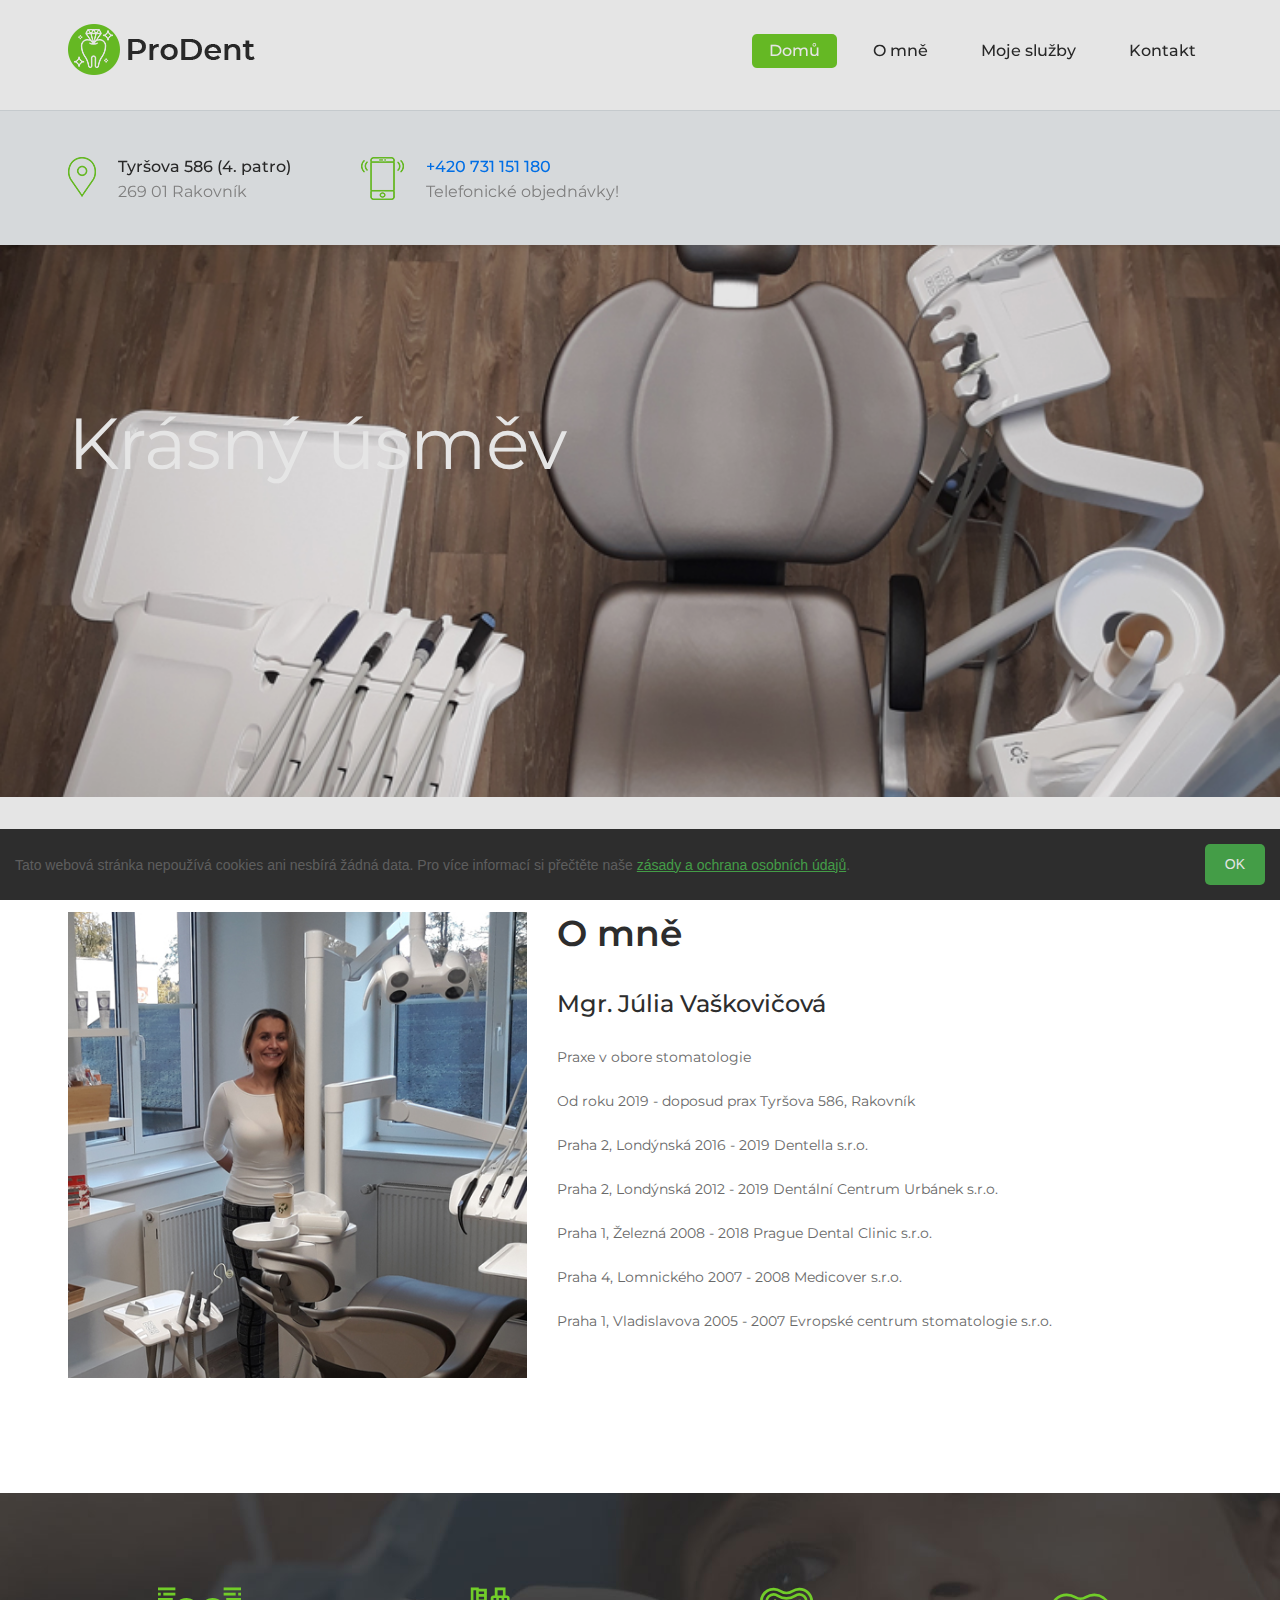
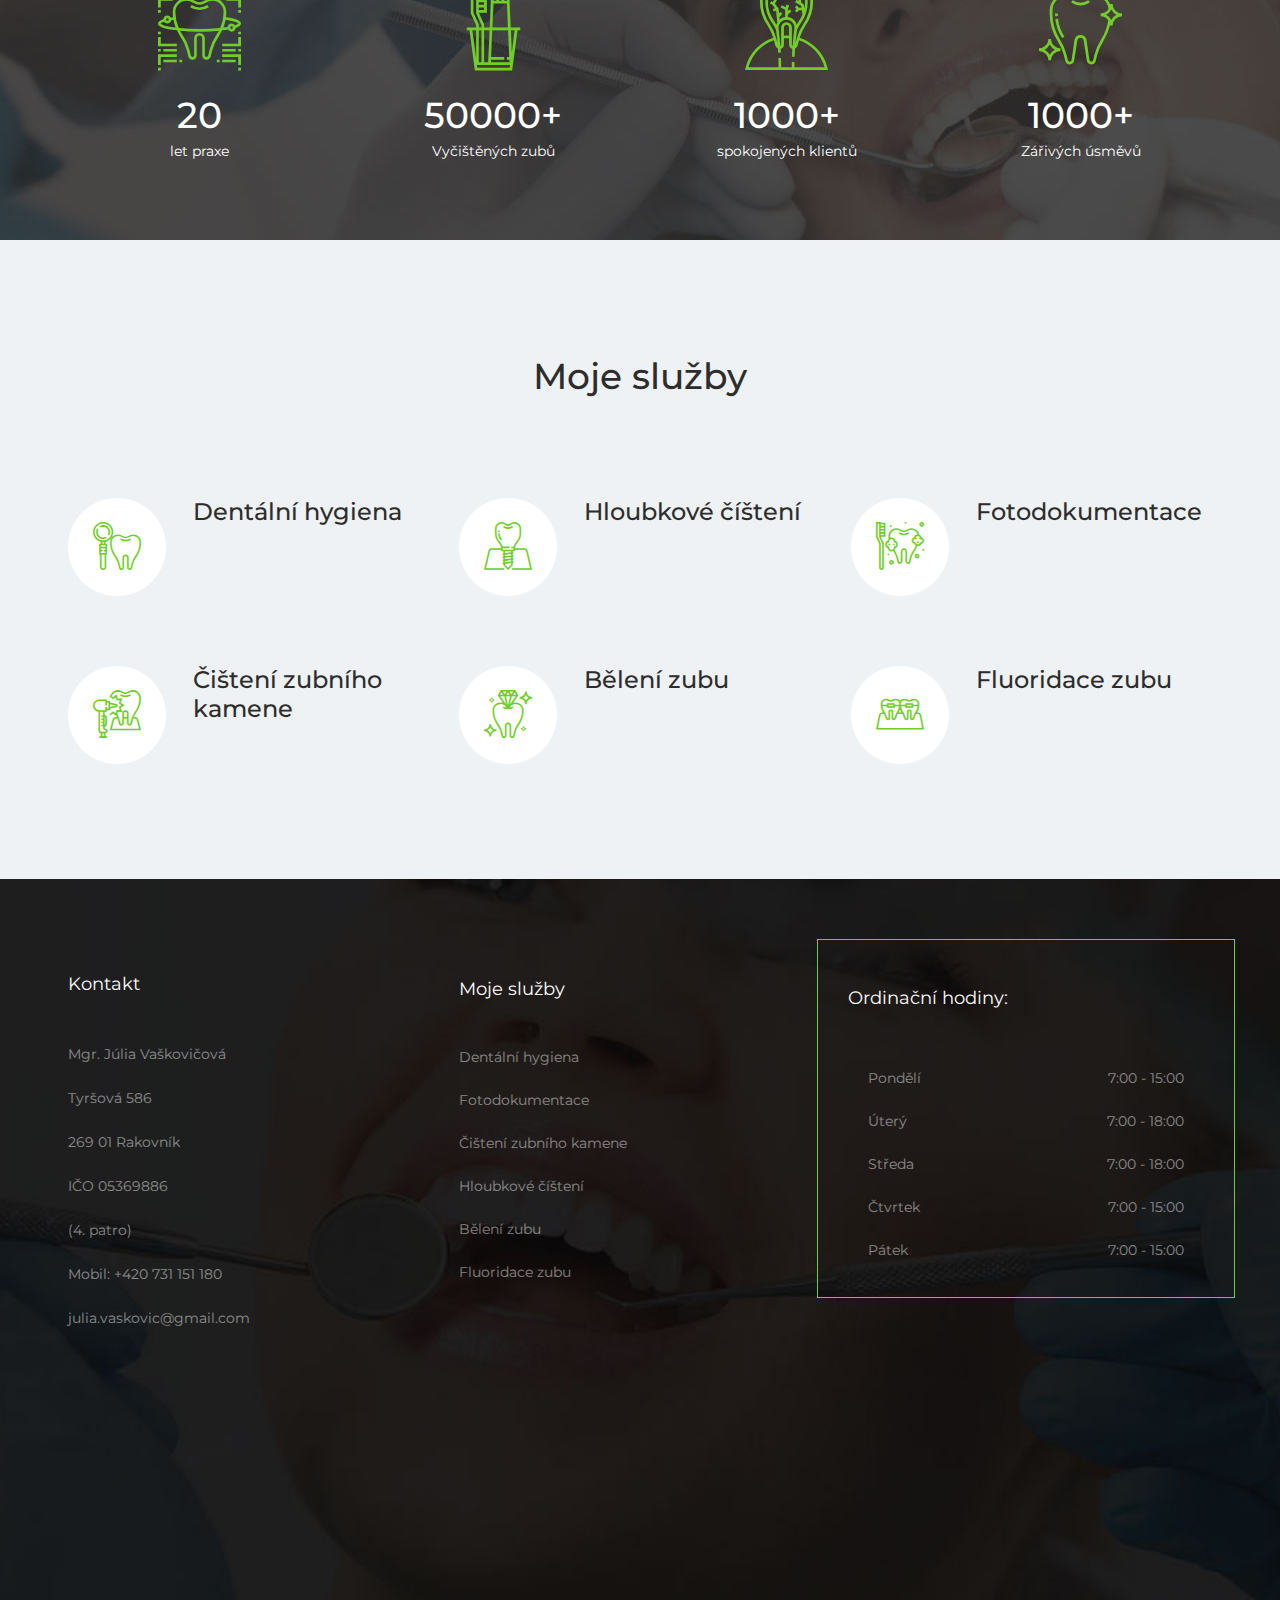
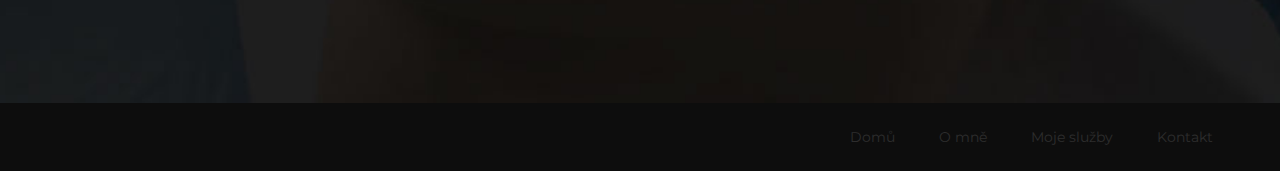
==== commit f5118c81: "Update index.html" ====
--- a/index.html
+++ b/index.html
@@ -7,7 +7,7 @@
     <meta name="keywords" content="dentální hygiena, dentální hygiena v Rakovníku">
     <meta name="viewport" content="width=device-width, initial-scale=1.0">
     <!-- Favicon -->   
-    <link href="img/favicon.ico" rel="shortcut icon"/>
+    <link href="icon-fonts/favicon.ico" rel="shortcut icon"/>
 
     <!-- Google Font -->   
     <link href="https://fonts.googleapis.com/css?family=Montserrat:400,400i,500,500i,600,600i,700,700i" rel="stylesheet">
@@ -330,4 +330,4 @@
     <button onclick="document.getElementById('cookieBanner').style.display='none';" style="background-color: #4CAF50; color: white; border: none; padding: 10px 20px; cursor: pointer; border-radius: 5px;">OK</button>
 </div>
     </body>
-</html>+</html>
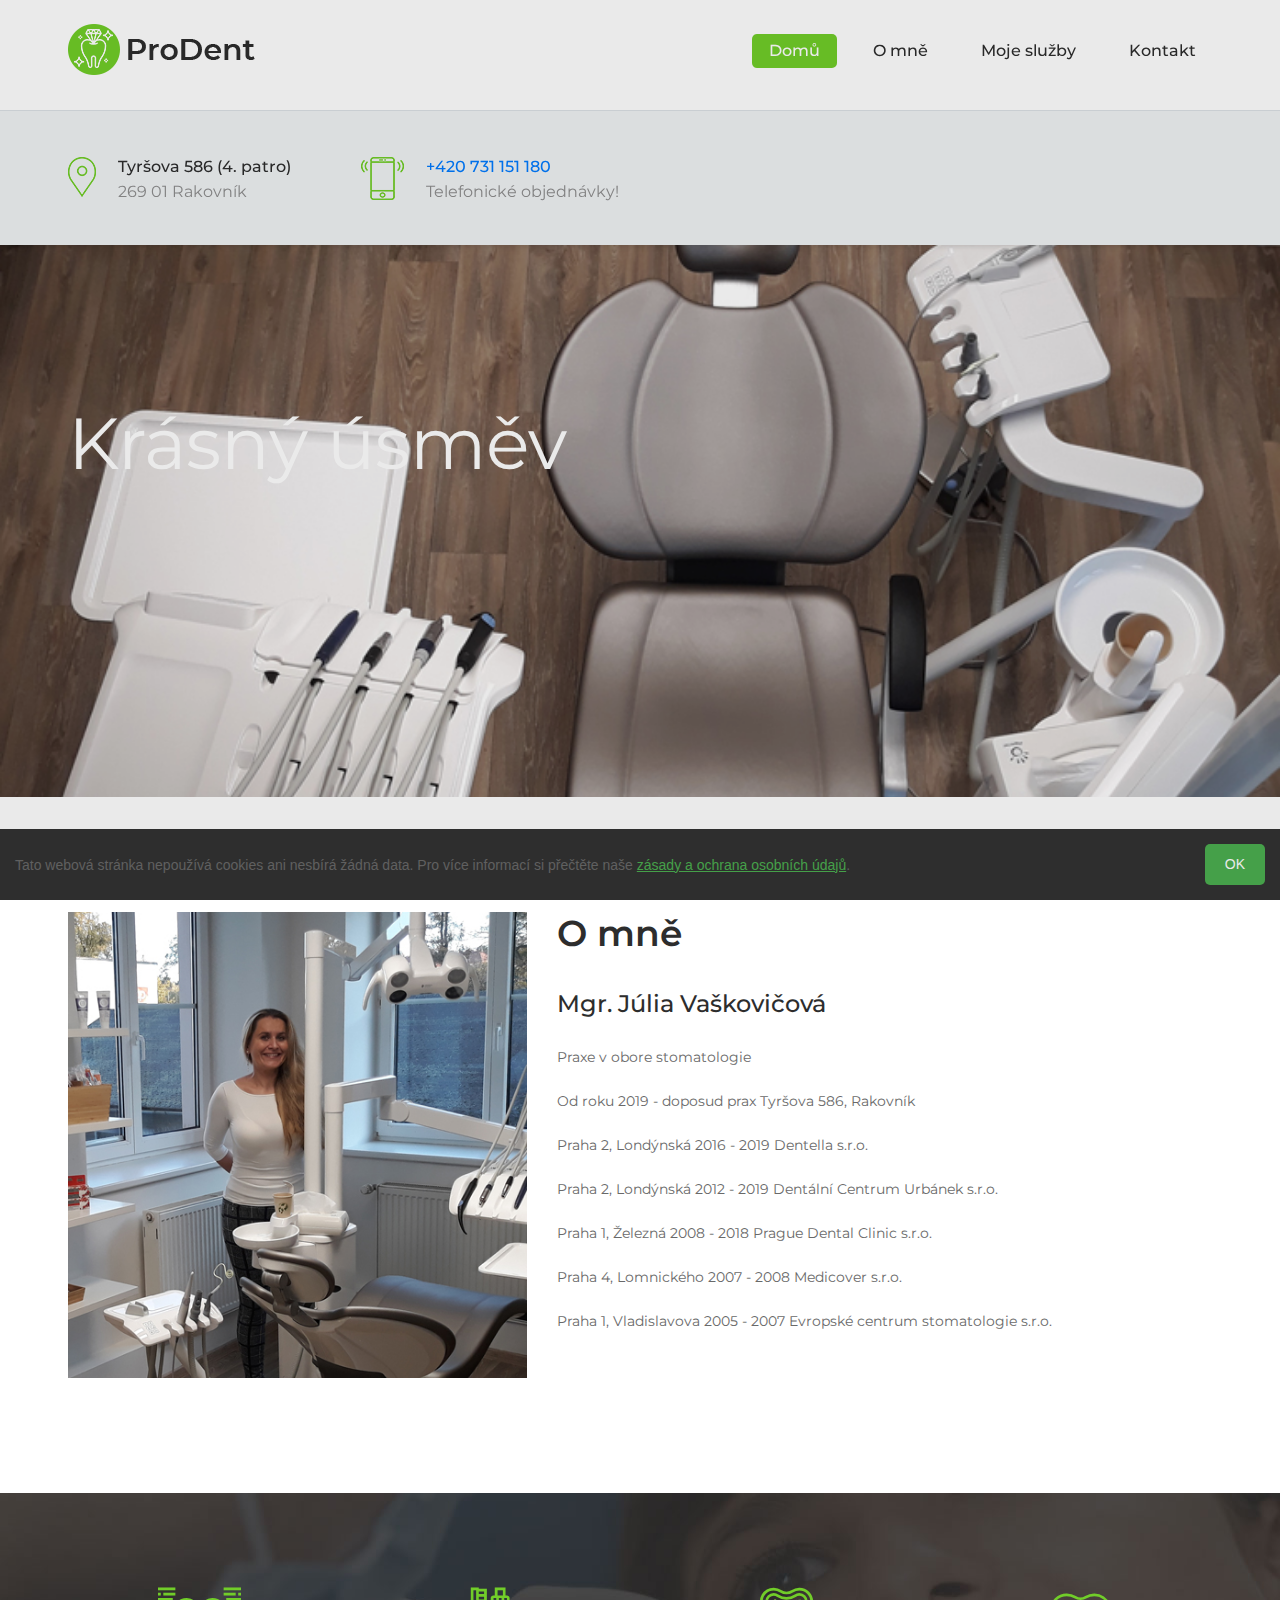
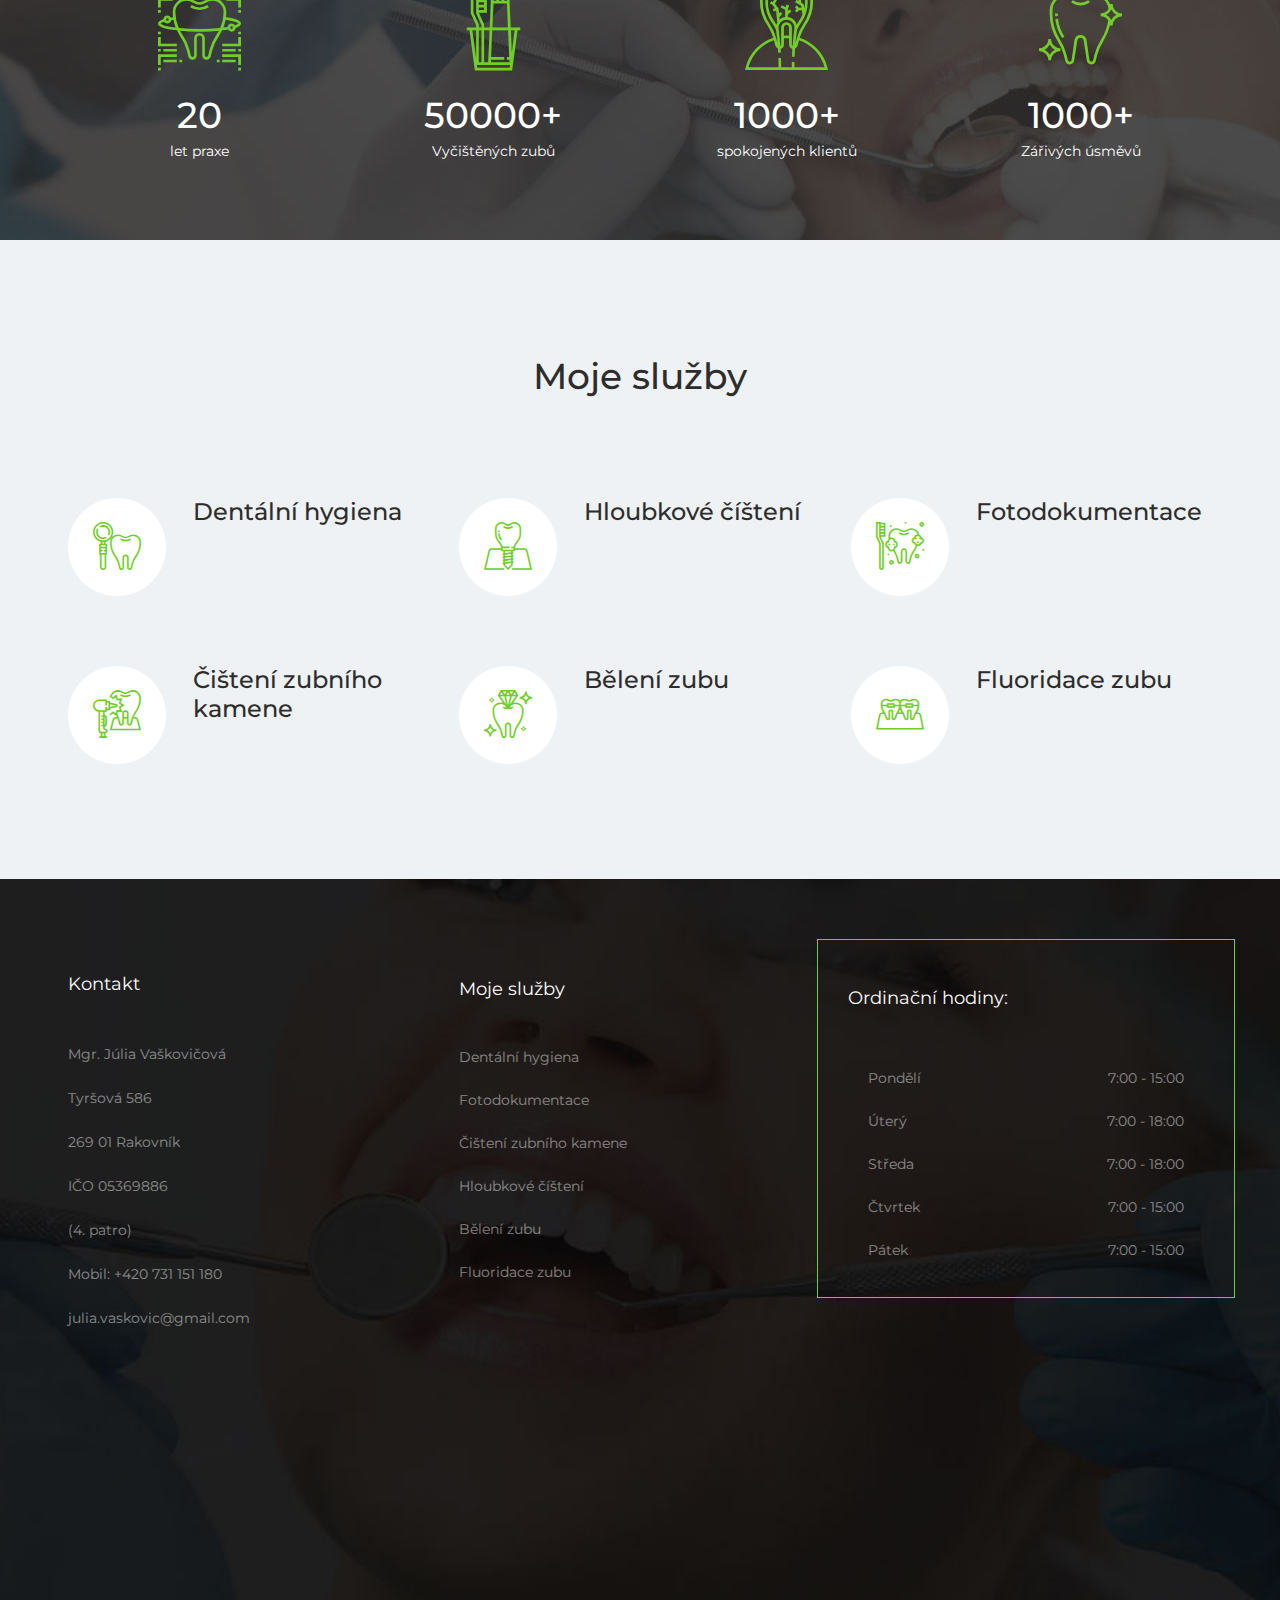
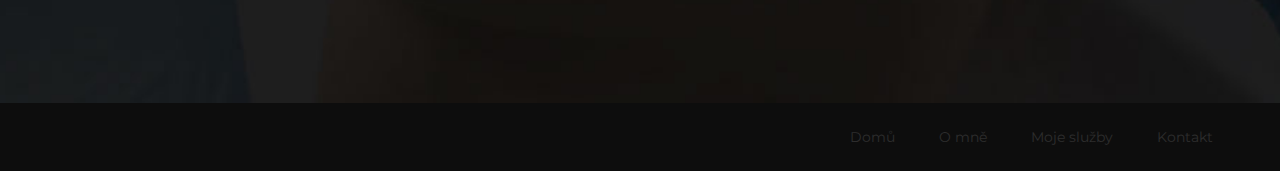
==== commit f132c584: "Update index.html" ====
--- a/index.html
+++ b/index.html
@@ -7,8 +7,11 @@
     <meta name="keywords" content="dentální hygiena, dentální hygiena v Rakovníku">
     <meta name="viewport" content="width=device-width, initial-scale=1.0">
     <!-- Favicon -->   
-    <link href="icon-fonts/favicon.ico" rel="shortcut icon"/>
-
+    <link rel="icon" href="/icon-fonts/favicon.ico" type="image/x-icon">
+    <link rel="icon" sizes="32x32" href="/icon-fonts/favicon-32x32.png" type="image/png">
+    <link rel="icon" sizes="16x16" href="/icon-fonts/favicon-16x16.png" type="image/png">
+    <link rel="apple-touch-icon" href="/icon-fonts/apple-touch-icon.png">
+    <link rel="manifest" href="/icon-fonts/site.webmanifest">
     <!-- Google Font -->   
     <link href="https://fonts.googleapis.com/css?family=Montserrat:400,400i,500,500i,600,600i,700,700i" rel="stylesheet">
 
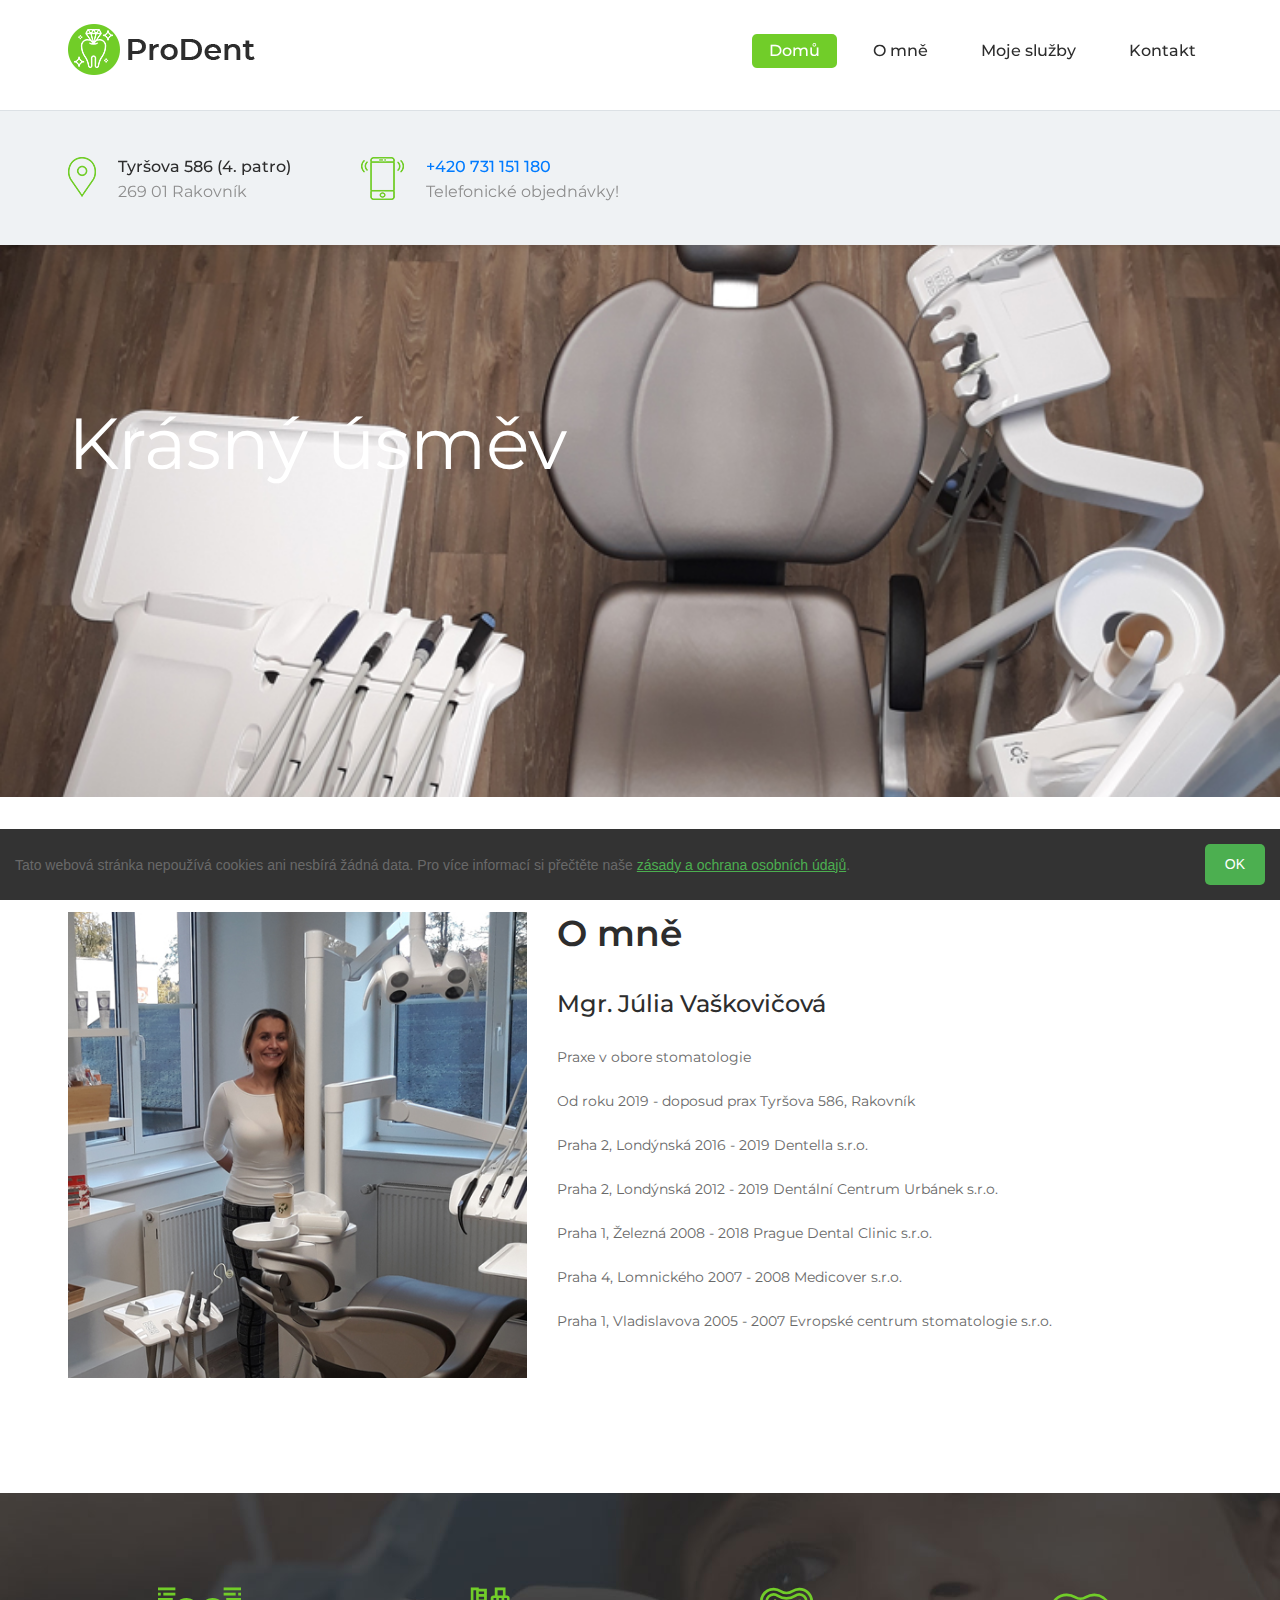
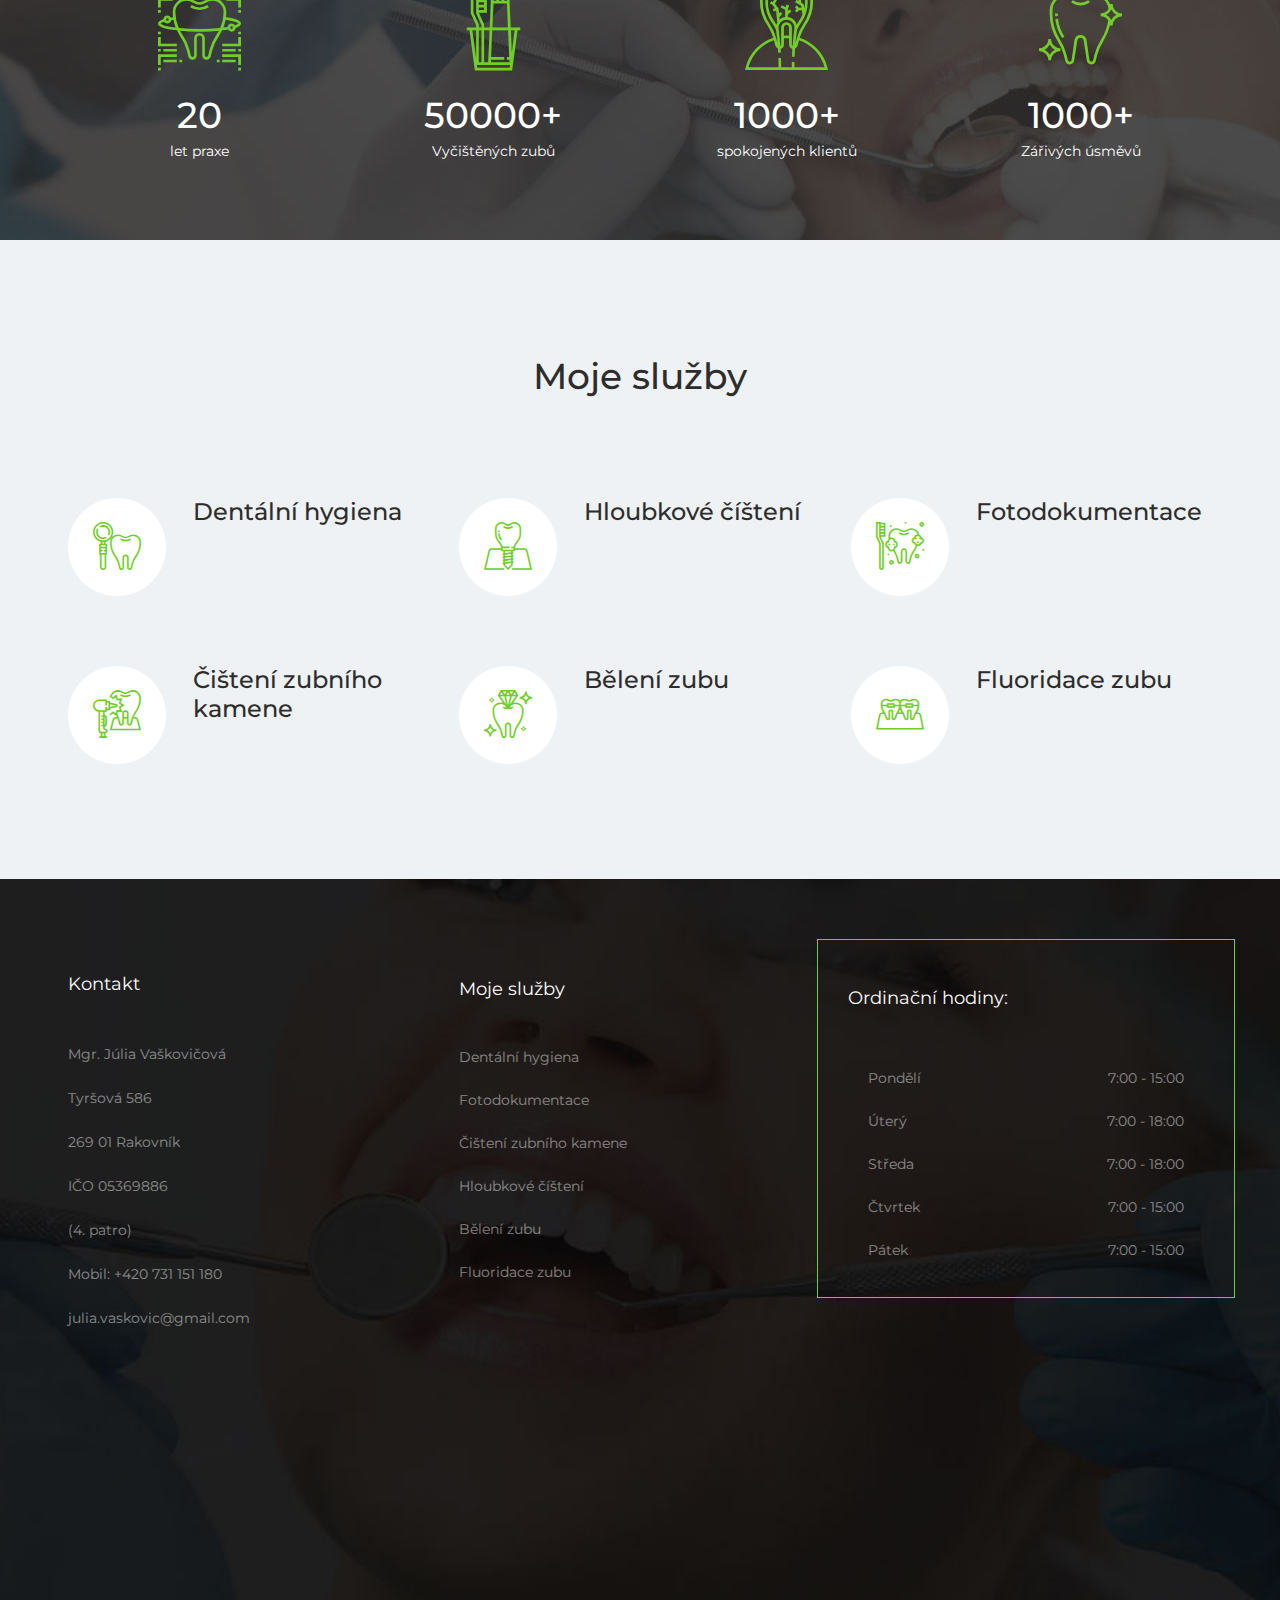
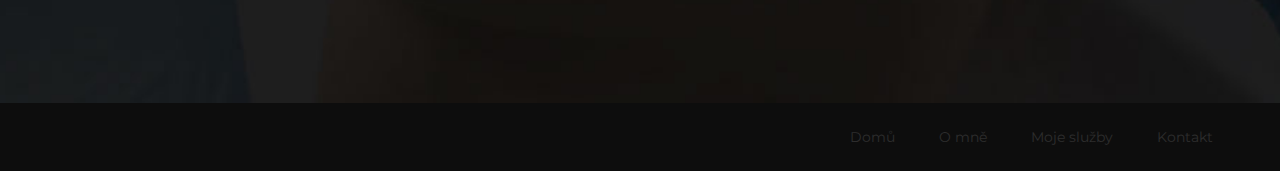
==== commit 6bb3b8a8: "Update index.html" ====
--- a/index.html
+++ b/index.html
@@ -6,12 +6,14 @@
     <meta name="description" content="Dentální hygiena v centru Rakovníka. Mějte krásné zuby díky dentální hygieně pro dospělé a děti. Příjemné prostředí, individuální přístup. Mobil 731 151 180">
     <meta name="keywords" content="dentální hygiena, dentální hygiena v Rakovníku">
     <meta name="viewport" content="width=device-width, initial-scale=1.0">
+    
     <!-- Favicon -->   
     <link rel="icon" href="/icon-fonts/favicon.ico" type="image/x-icon">
     <link rel="icon" sizes="32x32" href="/icon-fonts/favicon-32x32.png" type="image/png">
     <link rel="icon" sizes="16x16" href="/icon-fonts/favicon-16x16.png" type="image/png">
     <link rel="apple-touch-icon" href="/icon-fonts/apple-touch-icon.png">
     <link rel="manifest" href="/icon-fonts/site.webmanifest">
+
     <!-- Google Font -->   
     <link href="https://fonts.googleapis.com/css?family=Montserrat:400,400i,500,500i,600,600i,700,700i" rel="stylesheet">
 
